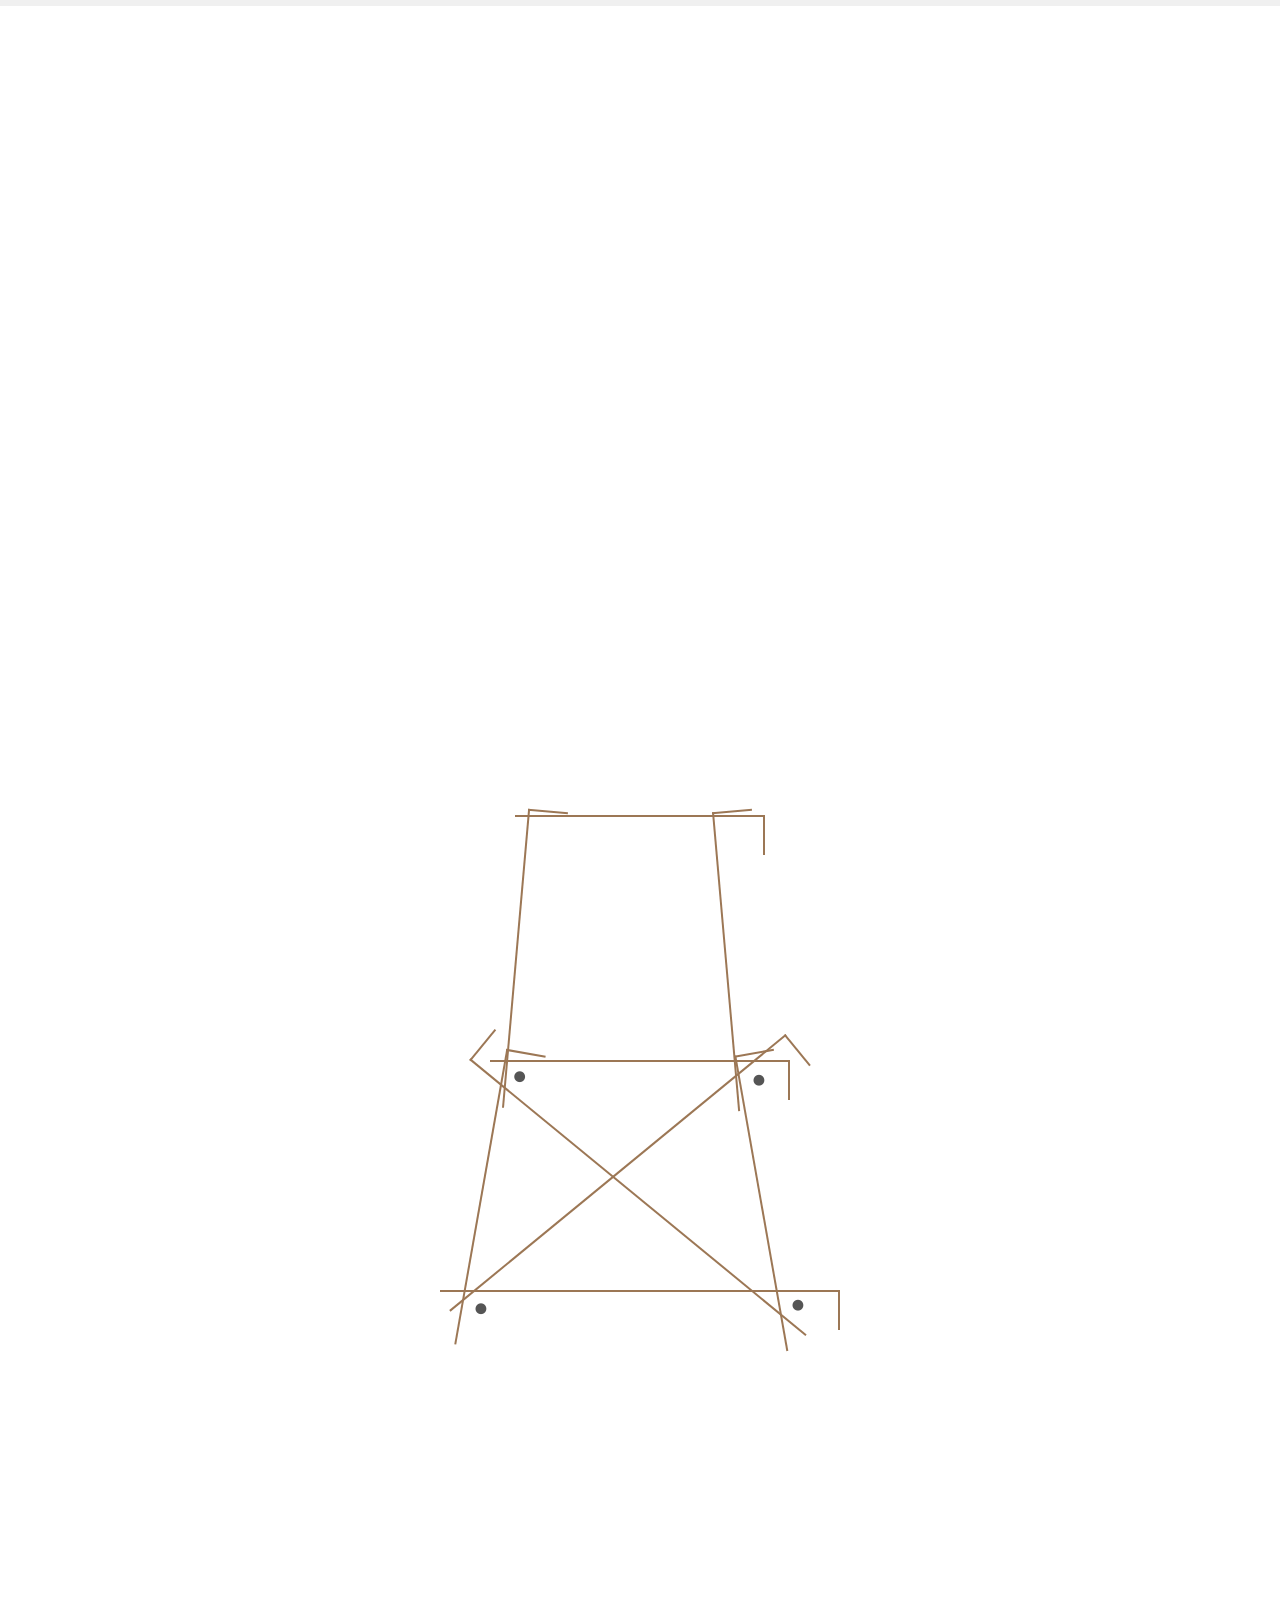
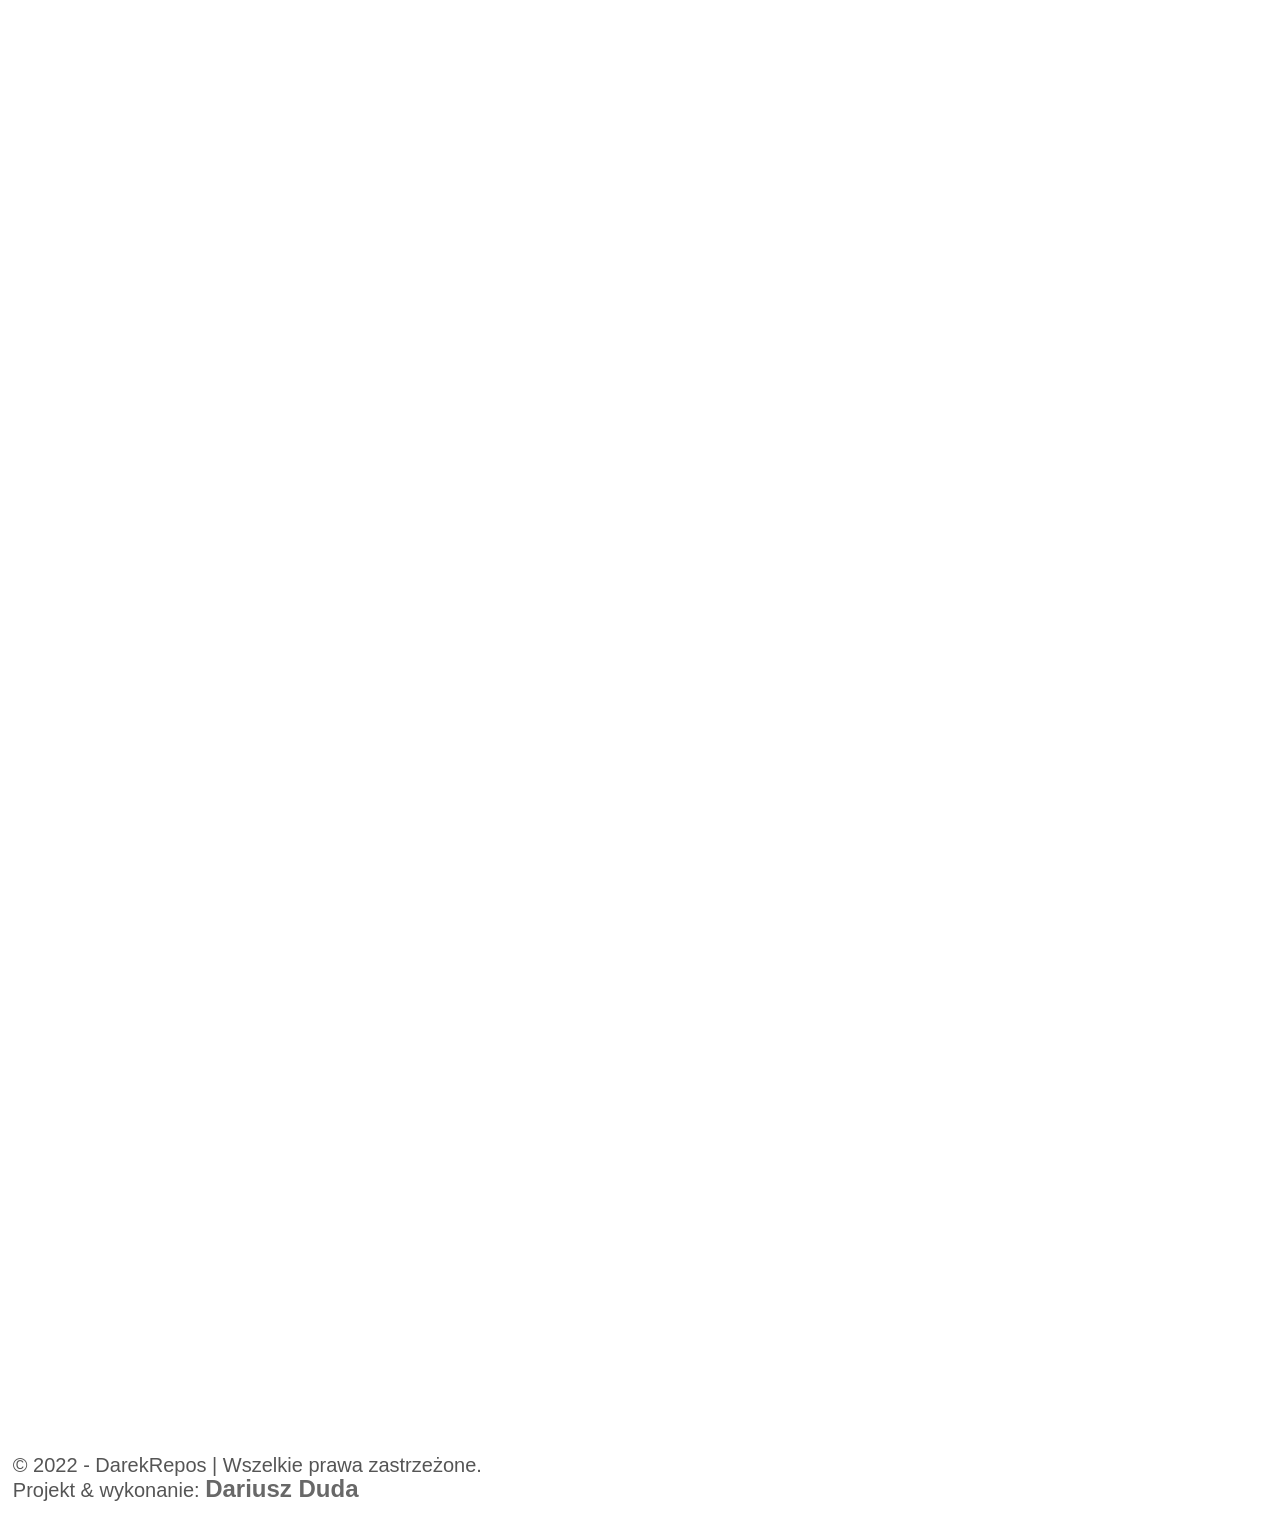
==== index.html @ 77e09115 "Create first box fo the crane" ====
﻿<!DOCTYPE html>
<html lang="pl">
<head>
    <title>404 page not found</title>
    <meta charset="utf-8">
    <meta name="author" content="Dariusz Duda - dudawebsite.com">
       <meta name="keywords" content="404 page, css3, template, html5 template" />
       <meta name="description" content="404 - Page Template" />
       <meta name="viewport" content="width=device-width, initial-scale=1, maximum-scale=1" />
    <link rel="stylesheet" href="css/style.css">

</head>
<body>
<header>
</header>
<main id="home" class="wrapper">


<div class="container">
<span></span>
<div class="head">
  <div class="block stripespfp"></div>
  <div class="block stripespfl"></div>
  <div class="block stripespfr"></div>
  <div class="block stripes"></div>
<div class="block stripe"></div>
<div class="block stripew"></div>
<div class="block stripespfa"></div>
<div class="block stripespfa crossa"></div>
<div class="block stripespfa crossb"></div>
</div>
</main>
<footer>
    <p>
        © 2022 - <span id="year"></span> DarekRepos | Wszelkie prawa zastrzeżone. <br>
        Projekt &amp; wykonanie: <a title="www.dudawebsite.com" href="http://www.dudawebsite.com" target="_blank"
                                    rel="noopener">Dariusz Duda</a>
    </p>
</footer>
   <!-- Scripts -->
</body>
</html>
---- css/style.css ----
*,
*:before,
*:after {
    box-sizing: inherit;
}

:root {
    --color__accent: #a3cb37;

    --field__background: white;
    --field__background--hover: white;
    --input__border: rgba(0, 0, 0, 0.42);
    --input__border--hover: rgba(0, 0, 0, 0.62);
    --label__color: #555;

    --font__size: 16px;
    --font__family: Roboto, Arial, sans-serif;
}

html {
    box-sizing: border-box;
}

body {
    background: #ffffff;
    font: 20px/24px Arial, Sans-Serif;
    color: #555;
    margin: 0;
}

h1 {
    text-align: center;
    font-size: 180%;
    line-height: 120%;
    padding: 5% 0;
}

h2 {
    text-decoration: underline;
    line-height: 200%;
    padding-left: 2%;
}

h3 {
    line-height: 110%;
    padding: 5% 0;
}

p {
    padding: 1%;
}

img {
    text-align: center;
    max-width: 100%;
    height: auto;
    width: auto;
}

a {
    color: #686868;
    text-decoration: none;
    font-weight: bold;
    font-size: 120%;
}

a:hover {
    color: #A3CB37;
}

header {
    border-style: solid;
    border-width: 5px 0 1px 0;
    border-color: #f0f0f0;
    background: #ffffff;
    margin: 0 auto auto;
    width: 100%;
    height: auto;
    position: fixed;
    top: 0;
    left: 0;
    z-index: 3;
}

#logo {
    margin: 1px;
    width: 204px;
    height: 70px;
    background: url(../img/LOGO-DUDADOM.jpg) no-repeat center;
}

nav {
    display: flex;
    flex-flow: row wrap;
    justify-content: space-between;
    align-items: baseline;
    padding: 10px 0 10px 0;
    position: relative;
    z-index: 10;
}

ul {
    list-style: none;
    vertical-align: bottom;
    padding-inline-start: 0;
}

nav ul li {
    display: inline-flex;
    padding: 15px;
}

span{
  height:300px;
  width:100%;
}
.head{
  transform: scale(1);
}
.block{
  margin:0 auto 0 auto;
  background-color:#0C0C0C;
    background: url('http://i.stack.imgur.com/jGlzr.png') no-repeat 20% 60% scroll;
   position: relative;
         display:flex;
  border-left: 2px solid #9c7755;
  border-top: 2px solid #9c7755;
  height:300px;
  width:40px;
}
div.stripes{

      transform: rotate(90deg);

      top: 80px;
}
div.stripe{
      transform: rotate(-10deg);
      top: -100px;
      left:140px;
}
div.stripew{
      transform: rotate(10deg);
             top: -400px;
             right: 140px;

}
div.stripespfa{
      transform: rotate(90deg);
top:-640px;
height:400px;
}
div.stripespfa.crossa{
      transform: rotate(50.6deg);
      top: -1180px;
      right: 10px;
      height:435px;
}
div.stripespfa.crossb{
  transform: rotate(-50.6deg);
  top: -1620px;
  left:10px;
  height:435px;
}

div.stripespfr{
      transform: rotate(5deg);
top:260px;
right:  105px;
}
div.stripespfl{
      transform: rotate(-5deg);
top:560px;
left:  105px;
}

div.stripespfp{
      transform: rotate(90deg);
top:710px;
height: 250px;
}
div.stripespfa.crossb::after{
  content: "\2022";
  position: absolute;
top: 35px;
left: 10px;
font-size:40px;
}
div.stripespfa.crossb::before{
  content: "\2022";
  position: absolute;
  top: 395px;
  left: 10px;
  font-size:40px;
}
div.stripespfa.crossa::after{
  content: "\2022";
  position: absolute;
top: 35px;
left: 10px;
font-size:40px;
}
div.stripespfa.crossa::before{
  content: "\2022";
  position: absolute;
  top: 395px;
  left: 10px;
  font-size:40px;
}

@media screen and (max-width: 470px) {

}

@media screen and (max-width: 780px) {


}

@media screen and (max-width: 1420px) {

}
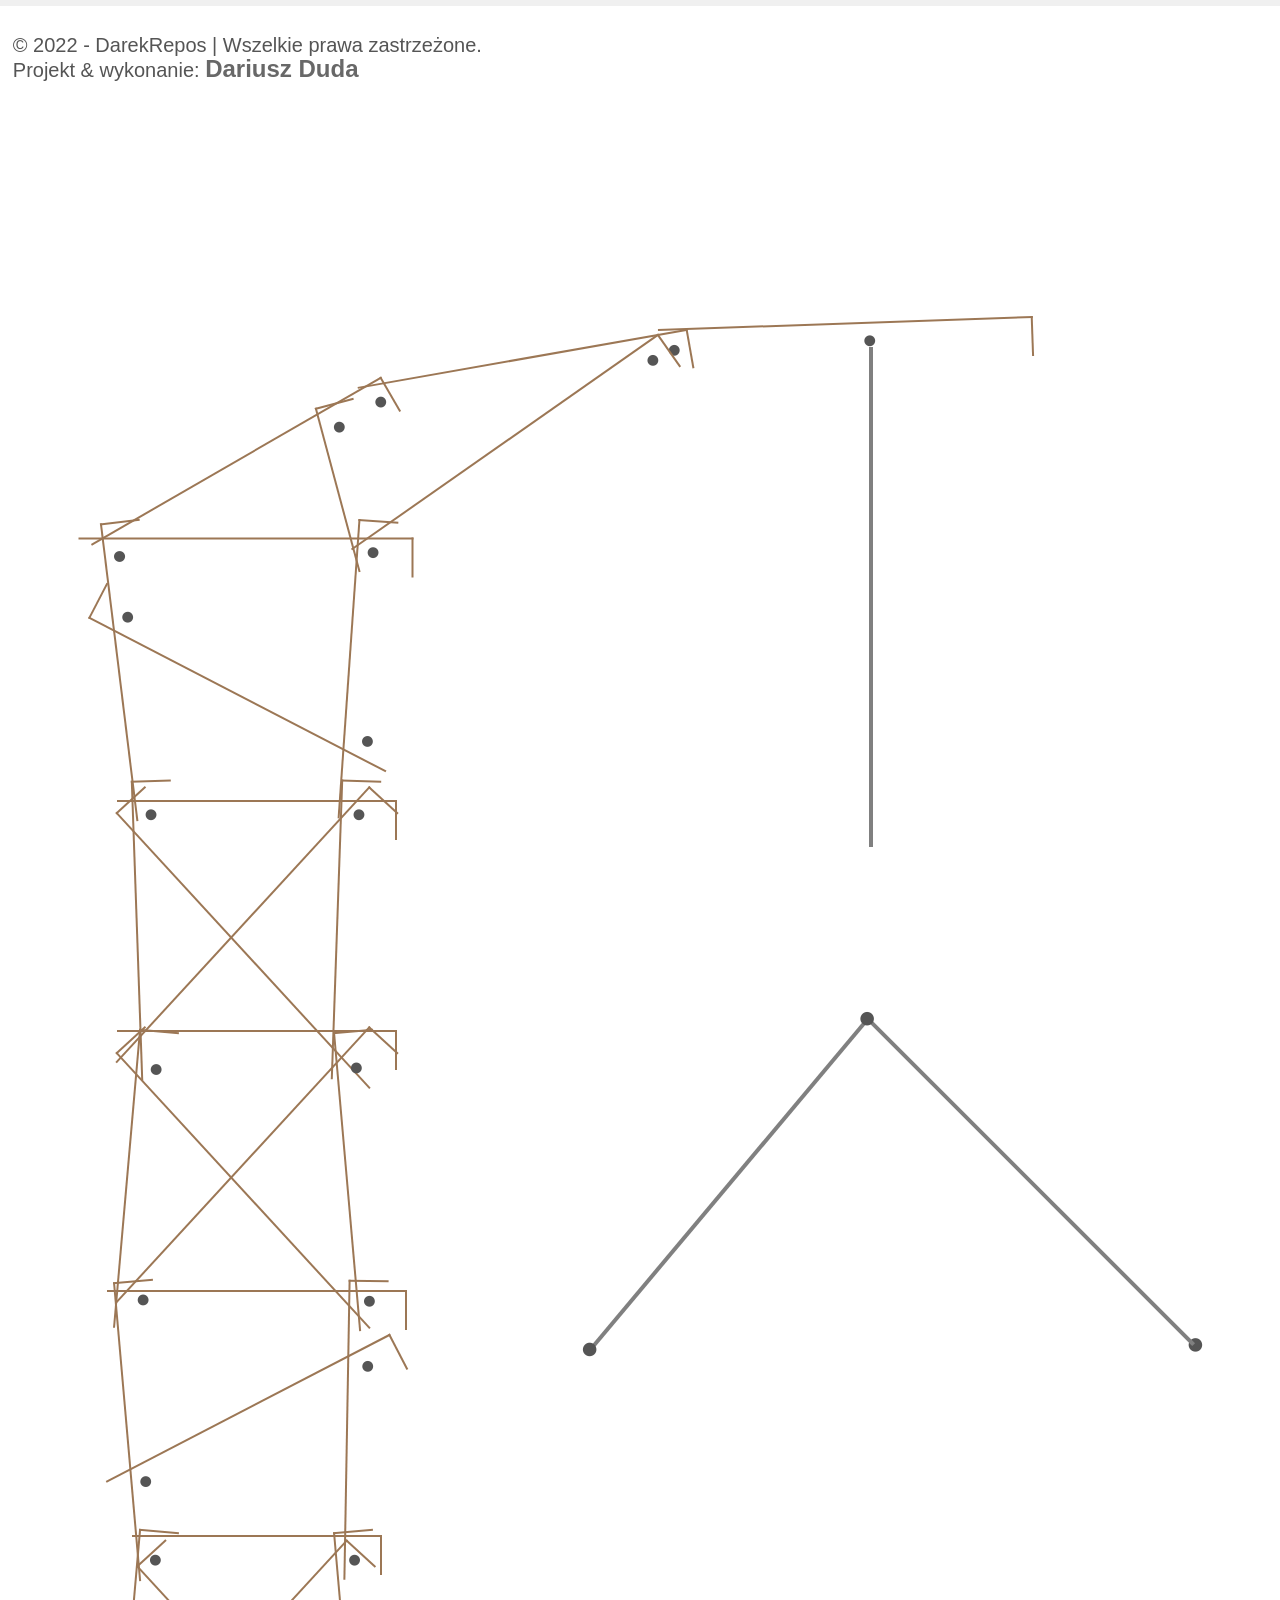
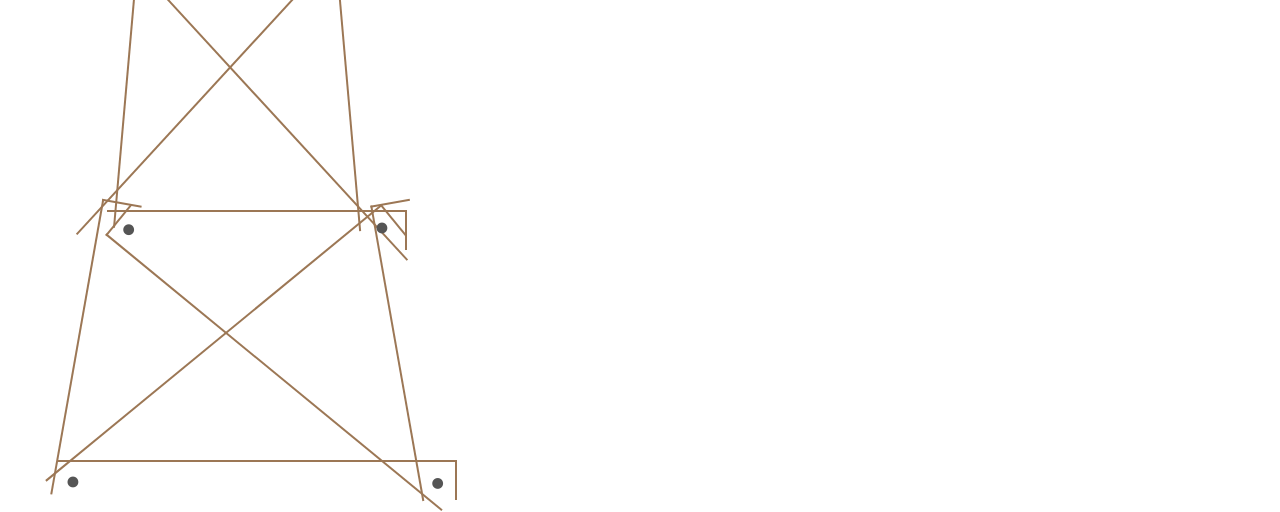
==== commit 8db05446: "create crane" ====
--- a/index.html
+++ b/index.html
@@ -19,15 +19,52 @@
 <div class="container">
 <span></span>
 <div class="head">
-  <div class="block stripespfp"></div>
-  <div class="block stripespfl"></div>
-  <div class="block stripespfr"></div>
-  <div class="block stripes"></div>
-<div class="block stripe"></div>
-<div class="block stripew"></div>
-<div class="block stripespfa"></div>
-<div class="block stripespfa crossa"></div>
-<div class="block stripespfa crossb"></div>
+
+  <div class="line"></div>
+    <div class="box"></div>
+    <div class="box-not-found"></div>
+      <div class="box-line first"></div>
+      <div class="box-line second"></div>
+  <div class="block arm-first-stripe"></div>
+  <div class="block arm-second-stripe"></div>
+  <div class="block arm-third-stripe"></div>
+  <div class="block arm-fourth-stripe"></div>
+  <div class="block arm-fifth-stripe"></div>
+  <div class="block arm-sixth-stripe"></div>
+
+  <div class="block stripe-sixth crossed-right"></div>
+  <div class="block stripe-sixth-left"></div>
+  <div class="block stripe-sixth-right"></div>
+  <div class="block stripe-sixth"></div>
+
+  <div class="block stripe-fifth crossed-left"></div>
+  <div class="block stripe-fifth crossed-right"></div>
+  <div class="block stripe-fifth-left"></div>
+  <div class="block stripe-fifth-right"></div>
+  <div class="block stripe-fifth"></div>
+
+  <div class="block stripe-fourth crossed-left"></div>
+  <div class="block stripe-fourth crossed-right"></div>
+  <div class="block stripe-fourth-left"></div>
+  <div class="block stripe-fourth-right"></div>
+  <div class="block stripe-fourth"></div>
+
+  <div class="block stripe-third crossed-left"></div>
+  <div class="block stripe-third-left"></div>
+  <div class="block stripe-third-right"></div>
+  <div class="block stripe-third"></div>
+
+  <div class="block stripe-second crossed-left"></div>
+  <div class="block stripe-second crossed-right"></div>
+  <div class="block stripe-second-left"></div>
+  <div class="block stripe-second-right"></div>
+  <div class="block stripe-second"></div>
+
+  <div class="block stripeleft"></div>
+  <div class="block striperight"></div>
+  <div class="block stripebottom"></div>
+  <div class="block stripebottom crossed-left"></div>
+  <div class="block stripebottom crossed-right"></div>
 </div>
 </main>
 <footer>
--- a/css/style.css
+++ b/css/style.css
@@ -110,102 +110,508 @@
     padding: 15px;
 }
 
-span{
-  height:300px;
-  width:100%;
-}
+
 .head{
   transform: scale(1);
+  position: absolute;
+    top: 200%;
+    left:20%;
 }
 .block{
-  margin:0 auto 0 auto;
+  margin:0 0 0 0;
   background-color:#0C0C0C;
     background: url('http://i.stack.imgur.com/jGlzr.png') no-repeat 20% 60% scroll;
-   position: relative;
+   position: absolute;
          display:flex;
   border-left: 2px solid #9c7755;
   border-top: 2px solid #9c7755;
   height:300px;
   width:40px;
 }
-div.stripes{
-
-      transform: rotate(90deg);
-
-      top: 80px;
-}
-div.stripe{
+
+/*box 1*/
+
+div.stripeleft{
       transform: rotate(-10deg);
-      top: -100px;
       left:140px;
 }
-div.stripew{
+div.striperight{
       transform: rotate(10deg);
-             top: -400px;
              right: 140px;
-
-}
-div.stripespfa{
-      transform: rotate(90deg);
-top:-640px;
+}
+div.stripebottom{
+transform: rotate(90deg);
+top:80px;
+right:-21px;
 height:400px;
 }
-div.stripespfa.crossa{
+div.stripebottom.crossed-left{
       transform: rotate(50.6deg);
-      top: -1180px;
+      top: -60px;
       right: 10px;
       height:435px;
 }
-div.stripespfa.crossb{
+div.stripebottom.crossed-right{
   transform: rotate(-50.6deg);
-  top: -1620px;
+  top: -60px;
   left:10px;
   height:435px;
 }
 
-div.stripespfr{
+/*box 1  - pins */
+div.stripebottom.crossed-right::after{
+  content: "\2022";
+  position: absolute;
+    top:400px;
+left: 10px;
+font-size:40px;
+}
+div.stripebottom.crossed-right::before{
+  content: "\2022";
+  position: absolute;
+  left: 10px;
+  font-size:40px;
+}
+div.stripebottom.crossed-left::after{
+  content: "\2022";
+  position: absolute;
+  top:400px;
+left: 10px;
+font-size:40px;
+}
+div.stripebottom.crossed-left::before{
+  content: "\2022";
+  position: absolute;
+  left: 10px;
+  font-size:40px;
+}
+
+/*  box 2 */
+div.stripe-second{
+right:-21px;
+top:-120px;
+      transform: rotate(90deg);
+}
+div.stripe-second-right{
       transform: rotate(5deg);
-top:260px;
-right:  105px;
-}
-div.stripespfl{
+      top:-270px;
+right:  90px;
+}
+div.stripe-second-left{
       transform: rotate(-5deg);
-top:560px;
-left:  105px;
-}
-
-div.stripespfp{
+      top:-270px;
+left:  90px;
+}
+div.stripe-second.crossed-left{
+      transform: rotate(42.6deg);
+      top:-300px;
+      right: 10px;
+      height:400px;
+}
+div.stripe-second.crossed-right{
+  transform: rotate(-42.6deg);
+        top:-300px;
+  left:10px;
+  height:400px;
+}
+/*  box 2 - pins*/
+div.stripe-second-right::after{
+  content: "\2022";
+  position: absolute;
+  left:10px;
+  top:15px;
+font-size:40px;
+}
+div.stripe-second-left::before{
+  content: "\2022";
+  position: absolute;
+left: 10px;
+top:15px;
+  font-size:40px;
+}
+
+/*  box 3 */
+
+div.stripe-third{
       transform: rotate(90deg);
-top:710px;
+      top:-370px;
+      right:-21px;
 height: 250px;
 }
-div.stripespfa.crossb::after{
-  content: "\2022";
-  position: absolute;
-top: 35px;
-left: 10px;
-font-size:40px;
-}
-div.stripespfa.crossb::before{
-  content: "\2022";
-  position: absolute;
-  top: 395px;
+div.stripe-third-right{
+      transform: rotate(-5deg);
+      top:-520px;
+right:  90px;
+}
+div.stripe-third-left{
+      transform: rotate(1deg);
+      top:-520px;
+left:  90px;
+}
+div.stripe-third.crossed-left{
+      transform: rotate(62.6deg);
+      top:-535px;
+      height:320px;
+z-index: 3
+}
+/*  box 3 - pins*/
+div.stripe-third.crossed-left::after{
+  content: "\2022";
+  position: absolute;
+left: 10px;
+top:20px;
+font-size:40px;
+}
+div.stripe-third.crossed-left::before{
+  content: "\2022";
+  position: absolute;
+  top: 270px;
+left: 10px;
+  font-size:40px;
+}
+/*  box 4 */
+div.stripe-fourth{
+right:-21px;
+top:-640px;
+      transform: rotate(90deg);
+}
+div.stripe-fourth-right{
+      transform: rotate(5deg);
+      top:-770px;
+right:  90px;
+}
+div.stripe-fourth-left{
+      transform: rotate(-5deg);
+      top:-770px;
+left:  90px;
+}
+div.stripe-fourth.crossed-left{
+      transform: rotate(42.6deg);
+      top:-810px;
+      height:375px;
+      z-index: 3;
+}
+div.stripe-fourth.crossed-right{
+  transform: rotate(-42.6deg);
+        top:-810px;
+  height:375px;
+  z-index: 3;
+}
+/*box 4  - pins */
+div.stripe-fourth.crossed-right::after{
+  content: "\2022";
+  position: absolute;
+    top:340px;
+left: 10px;
+font-size:40px;
+}
+div.stripe-fourth.crossed-right::before{
+  content: "\2022";
+  position: absolute;
   left: 10px;
-  font-size:40px;
-}
-div.stripespfa.crossa::after{
-  content: "\2022";
-  position: absolute;
-top: 35px;
-left: 10px;
-font-size:40px;
-}
-div.stripespfa.crossa::before{
-  content: "\2022";
-  position: absolute;
-  top: 395px;
+  top:25px;
+  font-size:40px;
+}
+div.stripe-fourth.crossed-left::after{
+  content: "\2022";
+  position: absolute;
+  top:340px;
+left: 10px;
+font-size:40px;
+}
+div.stripe-fourth.crossed-left::before{
+  content: "\2022";
+  position: absolute;
   left: 10px;
-  font-size:40px;
+  top:25px;
+  font-size:40px;
+}
+/*  box 5 */
+div.stripe-fifth{
+right:-21px;
+top:-890px;
+height:280px;
+      transform: rotate(90deg);
+
+}
+div.stripe-fifth-right{
+      transform: rotate(-2deg);
+      top:-1020px;
+right:  80px;
+}
+div.stripe-fifth-left{
+      transform: rotate(2deg);
+      top:-1020px;
+left:  80px;
+}
+div.stripe-fifth.crossed-left{
+      transform: rotate(42.6deg);
+      top:-1050px;;
+
+      height:375px;
+}
+div.stripe-fifth.crossed-right{
+  transform: rotate(-42.6deg);
+      top:-1050px;
+  height:375px;
+}
+/*  box 5 - pins*/
+div.stripe-fifth-left::after{
+  content: "\2022";
+  position: absolute;
+left: 10px;
+top:20px;
+font-size:40px;
+}
+div.stripe-fifth-right::after{
+  content: "\2022";
+  position: absolute;
+  top: 20px;
+left: 10px;
+  font-size:40px;
+}
+/*  box 6 */
+div.stripe-sixth{
+right:-21px;
+top:-1120px;
+height:280px;
+      transform: rotate(90deg);
+
+}
+div.stripe-sixth-right{
+      transform: rotate(-7deg);
+      top:-1280px;
+right:  98px;
+}
+div.stripe-sixth-left{
+      transform: rotate(4deg);
+      top:-1280px;
+left:  92px;
+}
+div.stripe-sixth.crossed-right{
+  transform: rotate(-62.6deg);
+      top:-1290px;
+right:-10px;
+  height:335px;
+  z-index: 3;
+}
+/*  box 6 - pins*/
+div.stripe-sixth.crossed-right::after{
+  content: "\2022";
+  position: absolute;
+left: 10px;
+top:20px;
+font-size:40px;
+}
+div.stripe-sixth.crossed-right::before{
+  content: "\2022";
+  position: absolute;
+  top: 290px;
+left: 10px;
+  font-size:40px;
+}
+
+/*  arm */
+
+div.arm-first-stripe{
+  transform: rotate(90deg);
+      top:-1410px;
+right:-10px;
+  height:335px;
+  z-index: 3;
+}
+div.arm-second-stripe{
+  transform: rotate(60deg);
+      top:-1490px;
+right:-10px;
+  height:335px;
+}
+div.arm-third-stripe{
+  transform: rotate(-15deg);
+      top:-1400px;
+left:80px;
+  height:170px;
+  z-index: 3;
+}
+div.arm-fourth-stripe{
+  transform: rotate(80deg);
+      top:-1590px;
+left:250px;
+  height:335px;
+}
+div.arm-fifth-stripe{
+  transform: rotate(55deg);
+      top:-1530px;
+left:240px;
+  height:375px;
+}
+div.arm-sixth-stripe{
+  transform: rotate(88deg);
+      top:-1645px;
+left:570px;
+  height:375px;
+  z-index: -1;
+}
+
+/*  arm - pins*/
+div.arm-first-stripe::after{
+  content: "\2022";
+  position: absolute;
+left: 10px;
+top:280px;
+font-size:40px;
+}
+div.arm-third-stripe::after{
+  content: "\2022";
+  position: absolute;
+left: 10px;
+top:10px;
+font-size:40px;
+}
+div.arm-third-stripe::before{
+  content: "\2022";
+  position: absolute;
+left: 10px;
+top:140px;
+font-size:40px;
+}
+div.arm-fourth-stripe::after{
+  content: "\2022";
+  position: absolute;
+left: 10px;
+top:2px;
+font-size:40px;
+}
+div.arm-fourth-stripe::before{
+  content: "\2022";
+  position: absolute;
+left: 10px;
+top:300px;
+font-size:40px;
+}
+div.arm-fifth-stripe::before{
+  content: "\2022";
+  position: absolute;
+left: 10px;
+top:5px;
+font-size:40px;
+}
+div.arm-sixth-stripe::before{
+  content: "\2022";
+  position: absolute;
+top: 40%;
+left: 10px;
+font-size:40px;
+}
+div.line{
+  position: absolute;
+background-color: black;
+height: 2px;
+width: 500px;
+  z-index: 8;
+  top:-1205px;
+left:365px;
+transform: rotate(90deg);
+
+}
+
+div.line{
+  position: absolute;
+background-color: grey;
+height: 4px;
+width: 500px;
+  z-index: 8;
+  top:-1205px;
+left:365px;
+transform: rotate(90deg);
+}
+
+div.box-line{
+  position: absolute;
+background-color: grey;
+height: 4px;
+
+}
+div.box-line.first{
+  z-index: 8;
+  width: 460px;
+  top:-620px;
+  left:545px;
+  transform: rotate(45deg);
+}
+div.box-line.second{
+  z-index: 7;
+  width: 430px;
+  top:-620px;
+  left:260px;
+  transform: rotate(-50deg);
+}
+div.box-line.first::before{
+    z-index: 10;
+  content: "\2022";
+  position: relative;
+bottom: 10px;
+left: -10px;
+font-size:50px;
+}
+div.box-line.first::after{
+    z-index: 10;
+  content: "\2022";
+  position: relative;
+  top:420px;
+bottom: 10px;
+left: 10px;
+font-size:50px;
+}
+div.box-line.second::before{
+    z-index: 14;
+  content: "\2022";
+  position: relative;
+  top:450px;
+bottom: 10px;
+left: 380px;
+font-size:50px;
+}
+
+div.box{
+  position: absolute;
+background-color: black;
+height: 200px;
+width: 300px;
+  z-index: 5;
+  top:-955px;
+left:455px;
+font-size: 150px;
+background: url(https://img.freepik.com/darmowe-zdjecie/czarne-marmurowe-wzorzyste-tla-tekstury-marmur-z-tajlandii-abstrakcyjne-naturalnych-marmuru-czarne-i-biale-dla-projektu_1253-917.jpg?w=900&t=st=1659978568~exp=1659979168~hmac=b2b4ce703656276a092d177ff133bd14b2df5546846deec68a55361ce3f6d717);
+}
+div.box::after{
+  content: "404";
+  position: absolute;
+vertical-align: middle;
+left: 50%;
+top: 50%;
+transform: translate(-50%, -50%);
+color: white;
+}
+
+div.box-not-found{
+  position: absolute;
+background: url(https://img.freepik.com/darmowe-zdjecie/czarne-marmurowe-wzorzyste-tla-tekstury-marmur-z-tajlandii-abstrakcyjne-naturalnych-marmuru-czarne-i-biale-dla-projektu_1253-917.jpg?w=900&t=st=1659978568~exp=1659979168~hmac=b2b4ce703656276a092d177ff133bd14b2df5546846deec68a55361ce3f6d717);
+height: 200px;
+width: 600px;
+  z-index: 5;
+  top:-455px;
+left:337.5px;
+font-size: 60px;
+}
+div.box-not-found::after{
+  content: "not found";
+  position: absolute;
+vertical-align: middle;
+left: 50%;
+top: 50%;
+transform: translate(-50%, -50%);
+color: white;
 }
 
 @media screen and (max-width: 470px) {
